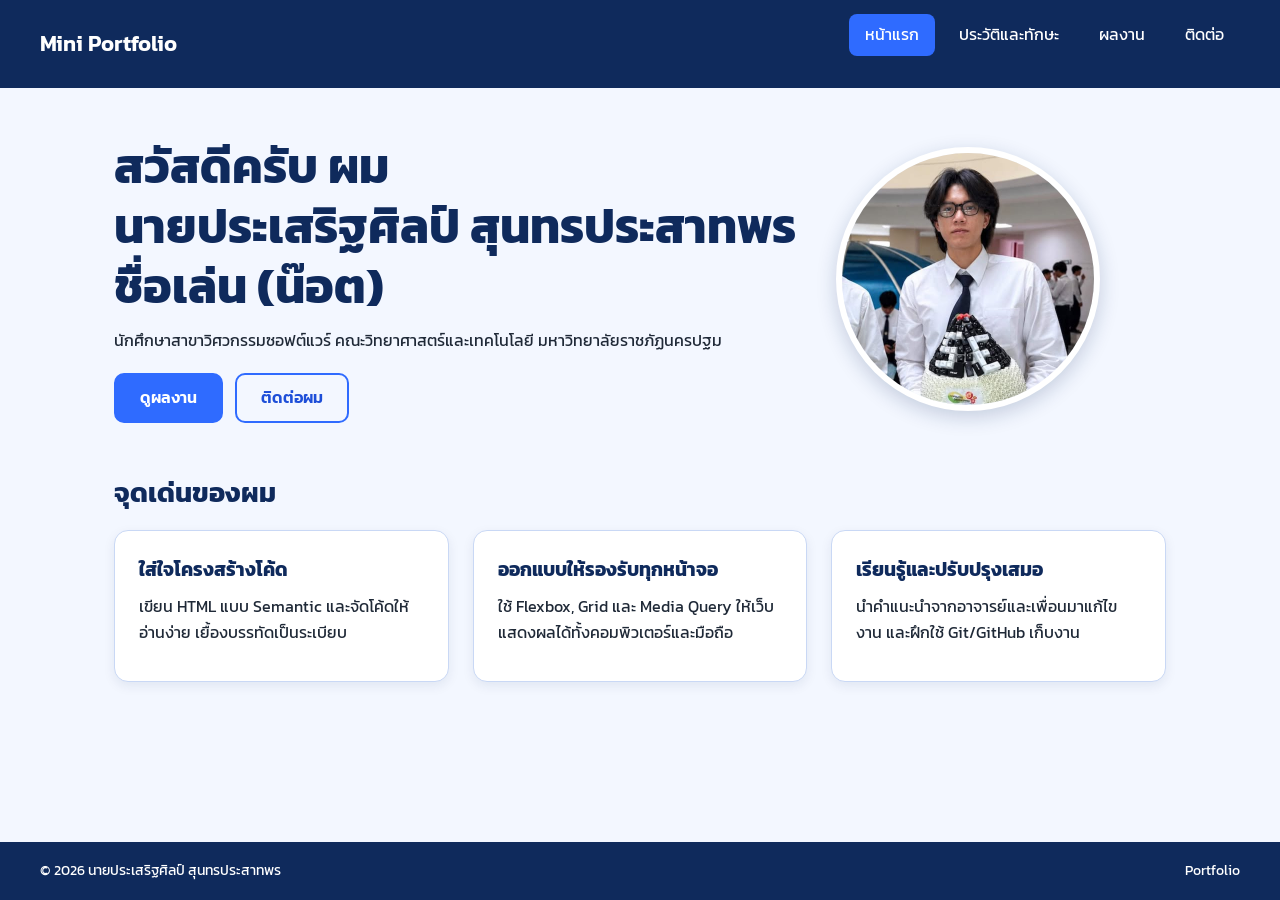
==== index.html @ 86c70d79 "Mini Portfolio" ====
<!DOCTYPE html>
<html lang="th">

<head>
    <meta charset="UTF-8">
    <meta name="viewport" content="width=device-width, initial-scale=1.0">
    <title>หน้าแรก | Portfolio ประเสริฐศิลป์ สุนทรประสาทพร</title>
    <link href="https://fonts.googleapis.com/css2?family=Kanit:wght@300;400;600&display=swap" rel="stylesheet">
    <link rel="stylesheet" href="css/style.css">
</head>


<body>
    <header class="site-header">
        <a class="brand" href="index.html">Mini Portfolio</a>
        <nav>
            <ul class="nav-list">
                <li><a href="index.html" class="active">หน้าแรก</a></li>
                <li><a href="about.html">ประวัติและทักษะ</a></li>
                <li><a href="projects.html">ผลงาน</a></li>
                <li><a href="contact.html">ติดต่อ</a></li>
            </ul>
        </nav>
    </header>

    <main>
        <section class="hero">
            <div class="hero-text">
                <h1>    สวัสดีครับ ผม
                    <span class="full-name">นายประเสริฐศิลป์ สุนทรประสาทพร</span>
                      ชื่อเล่น (น๊อต)
                </h1>
                <p>
                    นักศึกษาสาขาวิศวกรรมซอฟต์แวร์ คณะวิทยาศาสตร์และเทคโนโลยี มหาวิทยาลัยราชภัฏนครปฐม
                </p>
                <div class="btn-group">
                    <a class="btn" href="projects.html">ดูผลงาน</a>
                    <a class="btn btn-outline" href="contact.html">ติดต่อผม</a>
                </div>
            </div>
            <div class="hero-photo">
                <!-- ใส่รูปประจำตัวที่ images/profile.jpg (รูปสี่เหลี่ยมจัตุรัสจะสวยที่สุด) -->
                <img src="images/profile.jpg" alt="รูปประจำตัวของนายประเสริฐศิลป์ สุนทรประสาทพร">
            </div>
        </section>

        <section>
            <h2>จุดเด่นของผม</h2>
            <div class="card-grid">
                <article class="card">
                    <h3>ใส่ใจโครงสร้างโค้ด</h3>
                    <p>เขียน HTML แบบ Semantic และจัดโค้ดให้อ่านง่าย เยื้องบรรทัดเป็นระเบียบ</p>
                </article>
                <article class="card">
                    <h3>ออกแบบให้รองรับทุกหน้าจอ</h3>
                    <p>ใช้ Flexbox, Grid และ Media Query ให้เว็บแสดงผลได้ทั้งคอมพิวเตอร์และมือถือ</p>
                </article>
                <article class="card">
                    <h3>เรียนรู้และปรับปรุงเสมอ</h3>
                    <p>นำคำแนะนำจากอาจารย์และเพื่อนมาแก้ไขงาน และฝึกใช้ Git/GitHub เก็บงาน</p>
                </article>
            </div>
        </section>
    </main>

    <footer class="site-footer">
        <span>© 2026 นายประเสริฐศิลป์ สุนทรประสาทพร</span>
        <span>Portfolio</span>
    </footer>
</body>

</html>
---- css/style.css ----
:root {
  --navy: #0f2a5c;
  --blue: #2f6bff;
  --blue-dark: #1d4ed8;
  --bg: #f3f7ff;
  --white: #ffffff;
  --text: #1f2937;
  --muted: #4b5563;
  --line: #c9d8f5;
}

* {
  margin: 0;
  padding: 0;
  box-sizing: border-box;
}

body {
  font-family: "Kanit", Tahoma, Geneva, Verdana, sans-serif;
  background-color: var(--bg);
  color: var(--text);
  line-height: 1.6;
  min-height: 100vh;
  display: flex;
  flex-direction: column;
}

img {
  max-width: 100%;
  height: auto;
  display: block;
}

a {
  color: var(--blue-dark);
}

a:hover {
  color: var(--navy);
}

.site-header {
  background-color: var(--navy);
  padding: 14px 40px;
  display: flex;
  justify-content: space-between;
  align-items: center;
  flex-wrap: wrap;
  gap: 12px;
}

.brand {
  color: var(--white);
  text-decoration: none;
  font-size: 22px;
  font-weight: 600;
}

.brand:hover {
  color: var(--white);
}

.nav-list {
  list-style: none;
  display: flex;
  flex-wrap: wrap;
  gap: 8px;
}

.nav-list a {
  color: var(--white);
  text-decoration: none;
  padding: 8px 16px;
  border-radius: 8px;
  display: inline-block;
  transition: background-color 0.2s;
}

.nav-list a:hover {
  background-color: rgba(255, 255, 255, 0.2);
  color: var(--white);
}

.nav-list a.active {
  background-color: var(--blue);
  color: var(--white);
}

main {
  flex: 1;
  width: 100%;
  max-width: 1100px;
  margin: 0 auto;
  padding: 48px 24px;
}

section {
  margin-bottom: 48px;
}

h1 {
  font-size: clamp(1.9rem, 5vw, 3rem);
  line-height: 1.25;
  color: var(--navy);
  margin-bottom: 12px;
}

.full-name {
  white-space: nowrap;
}

h2 {
  font-size: 1.7rem;
  color: var(--navy);
  margin-bottom: 16px;
}

h3 {
  font-size: 1.2rem;
  color: var(--navy);
  margin-bottom: 8px;
}

p {
  margin-bottom: 12px;
}

ul,
ol {
  padding-left: 22px;
  margin-bottom: 12px;
}

li {
  margin-bottom: 6px;
}

.hero {
  display: grid;
  grid-template-columns: 1.2fr 0.8fr;
  gap: 40px;
  align-items: center;
}

.hero-role {
  font-size: 1.25rem;
  color: var(--blue-dark);
  font-weight: 600;
  margin-bottom: 16px;
}

.hero-photo img {
  width: 100%;
  max-width: 360px;
  aspect-ratio: 1 / 1;
  object-fit: cover;
  margin: 0 auto;
  border-radius: 50%;
  border: 6px solid var(--white);
  box-shadow: 0 6px 20px rgba(15, 42, 92, 0.2);
  background-color: #cbd5e1;
}

.btn-group {
  display: flex;
  flex-wrap: wrap;
  gap: 12px;
  margin-top: 20px;
}

.btn {
  display: inline-block;
  font-family: inherit;
  font-size: 16px;
  font-weight: 600;
  text-decoration: none;
  color: var(--white);
  background-color: var(--blue);
  border: 2px solid var(--blue);
  border-radius: 10px;
  padding: 10px 24px;
  cursor: pointer;
  transition: background-color 0.2s;
}

.btn:hover {
  background-color: var(--blue-dark);
  border-color: var(--blue-dark);
  color: var(--white);
}

.btn-outline {
  background-color: transparent;
  color: var(--blue-dark);
}

.card-grid {
  display: grid;
  grid-template-columns: repeat(3, 1fr);
  gap: 24px;
}

.card-grid-2 {
  display: grid;
  grid-template-columns: repeat(2, 1fr);
  gap: 24px;
}

.card {
  background-color: var(--white);
  border: 1px solid var(--line);
  border-radius: 14px;
  box-shadow: 0 4px 12px rgba(15, 42, 92, 0.08);
  padding: 24px;
}

.card:hover {
  box-shadow: 0 8px 20px rgba(15, 42, 92, 0.16);
}

.project-card {
  padding: 0;
  overflow: hidden;
  display: flex;
  flex-direction: column;
}

.project-card img {
  width: 100%;
  height: 200px;
  object-fit: cover;
  background-color: #cbd5e1;
}

.project-body {
  padding: 20px 24px 24px;
}

.tag-list {
  list-style: none;
  padding-left: 0;
  display: flex;
  flex-wrap: wrap;
  gap: 8px;
}

.tag-list li {
  background-color: #dbe7ff;
  color: var(--navy);
  border-radius: 999px;
  padding: 2px 12px;
  font-size: 14px;
  margin-bottom: 0;
}

.sub-menu {
  list-style: none;
  padding-left: 0;
  display: flex;
  flex-wrap: wrap;
  gap: 10px;
  margin-bottom: 32px;
}

.sub-menu a {
  display: inline-block;
  padding: 6px 16px;
  border: 1px solid var(--blue);
  border-radius: 999px;
  text-decoration: none;
}

.sub-menu a:hover {
  background-color: var(--blue);
  color: var(--white);
}

.contact-form label {
  display: block;
  font-weight: 600;
  margin-bottom: 4px;
}

.contact-form input,
.contact-form textarea {
  width: 100%;
  font-family: inherit;
  font-size: 16px;
  padding: 10px 12px;
  margin-bottom: 16px;
  border: 1px solid #9db4e6;
  border-radius: 8px;
}

.contact-form input:focus,
.contact-form textarea:focus {
  outline: 3px solid rgba(47, 107, 255, 0.35);
  border-color: var(--blue);
}

.note {
  font-size: 14px;
  color: var(--muted);
}

.site-footer {
  background-color: var(--navy);
  color: var(--white);
  padding: 18px 40px;
  display: flex;
  justify-content: space-between;
  flex-wrap: wrap;
  gap: 8px;
  font-size: 14px;
}

@media (max-width: 992px) {
  .card-grid {
    grid-template-columns: repeat(2, 1fr);
  }
}

@media (max-width: 768px) {
  .site-header,
  .site-footer {
    padding-left: 20px;
    padding-right: 20px;
  }

  .site-header {
    flex-direction: column;
    align-items: flex-start;
  }

  main {
    padding: 32px 16px;
  }

  .hero,
  .card-grid,
  .card-grid-2 {
    grid-template-columns: 1fr;
  }

  .hero-photo {
    order: -1;
  }

  .hero-photo img {
    max-width: 220px;
  }

  h2 {
    font-size: 1.4rem;
  }
}
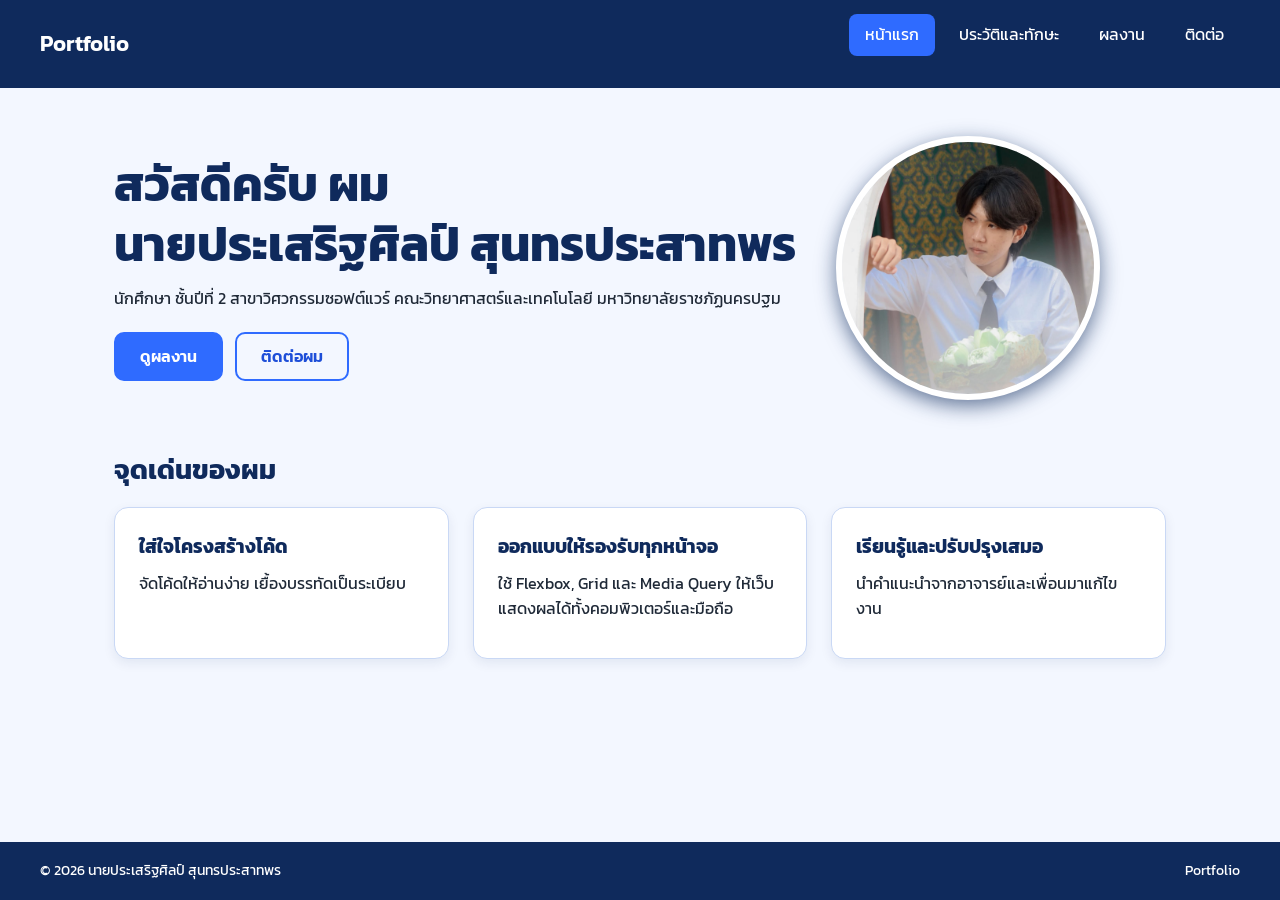
==== commit 159ed433: "Update" ====
--- a/index.html
+++ b/index.html
@@ -12,7 +12,7 @@
 
 <body>
     <header class="site-header">
-        <a class="brand" href="index.html">Mini Portfolio</a>
+        <a class="brand" href="index.html">Portfolio</a>
         <nav>
             <ul class="nav-list">
                 <li><a href="index.html" class="active">หน้าแรก</a></li>
@@ -28,10 +28,9 @@
             <div class="hero-text">
                 <h1>    สวัสดีครับ ผม
                     <span class="full-name">นายประเสริฐศิลป์ สุนทรประสาทพร</span>
-                      ชื่อเล่น (น๊อต)
                 </h1>
                 <p>
-                    นักศึกษาสาขาวิศวกรรมซอฟต์แวร์ คณะวิทยาศาสตร์และเทคโนโลยี มหาวิทยาลัยราชภัฏนครปฐม
+                    นักศึกษา ชั้นปีที่ 2 สาขาวิศวกรรมซอฟต์แวร์ คณะวิทยาศาสตร์และเทคโนโลยี มหาวิทยาลัยราชภัฏนครปฐม
                 </p>
                 <div class="btn-group">
                     <a class="btn" href="projects.html">ดูผลงาน</a>
@@ -39,8 +38,7 @@
                 </div>
             </div>
             <div class="hero-photo">
-                <!-- ใส่รูปประจำตัวที่ images/profile.jpg (รูปสี่เหลี่ยมจัตุรัสจะสวยที่สุด) -->
-                <img src="images/profile.jpg" alt="รูปประจำตัวของนายประเสริฐศิลป์ สุนทรประสาทพร">
+                <img src="images/me1.jpg" alt="รูปประจำตัวของนายประเสริฐศิลป์ สุนทรประสาทพร">
             </div>
         </section>
 
@@ -49,7 +47,7 @@
             <div class="card-grid">
                 <article class="card">
                     <h3>ใส่ใจโครงสร้างโค้ด</h3>
-                    <p>เขียน HTML แบบ Semantic และจัดโค้ดให้อ่านง่าย เยื้องบรรทัดเป็นระเบียบ</p>
+                    <p>จัดโค้ดให้อ่านง่าย เยื้องบรรทัดเป็นระเบียบ</p>
                 </article>
                 <article class="card">
                     <h3>ออกแบบให้รองรับทุกหน้าจอ</h3>
@@ -57,7 +55,7 @@
                 </article>
                 <article class="card">
                     <h3>เรียนรู้และปรับปรุงเสมอ</h3>
-                    <p>นำคำแนะนำจากอาจารย์และเพื่อนมาแก้ไขงาน และฝึกใช้ Git/GitHub เก็บงาน</p>
+                    <p>นำคำแนะนำจากอาจารย์และเพื่อนมาแก้ไขงาน</p>
                 </article>
             </div>
         </section>
--- a/css/style.css
+++ b/css/style.css
@@ -157,7 +157,7 @@
   margin: 0 auto;
   border-radius: 50%;
   border: 6px solid var(--white);
-  box-shadow: 0 6px 20px rgba(15, 42, 92, 0.2);
+  box-shadow: 0 6px 20px rgba(15, 42, 92, 0.632);
   background-color: #cbd5e1;
 }
 
@@ -214,9 +214,6 @@
   padding: 24px;
 }
 
-.card:hover {
-  box-shadow: 0 8px 20px rgba(15, 42, 92, 0.16);
-}
 
 .project-card {
   padding: 0;
@@ -298,10 +295,6 @@
   border-color: var(--blue);
 }
 
-.note {
-  font-size: 14px;
-  color: var(--muted);
-}
 
 .site-footer {
   background-color: var(--navy);
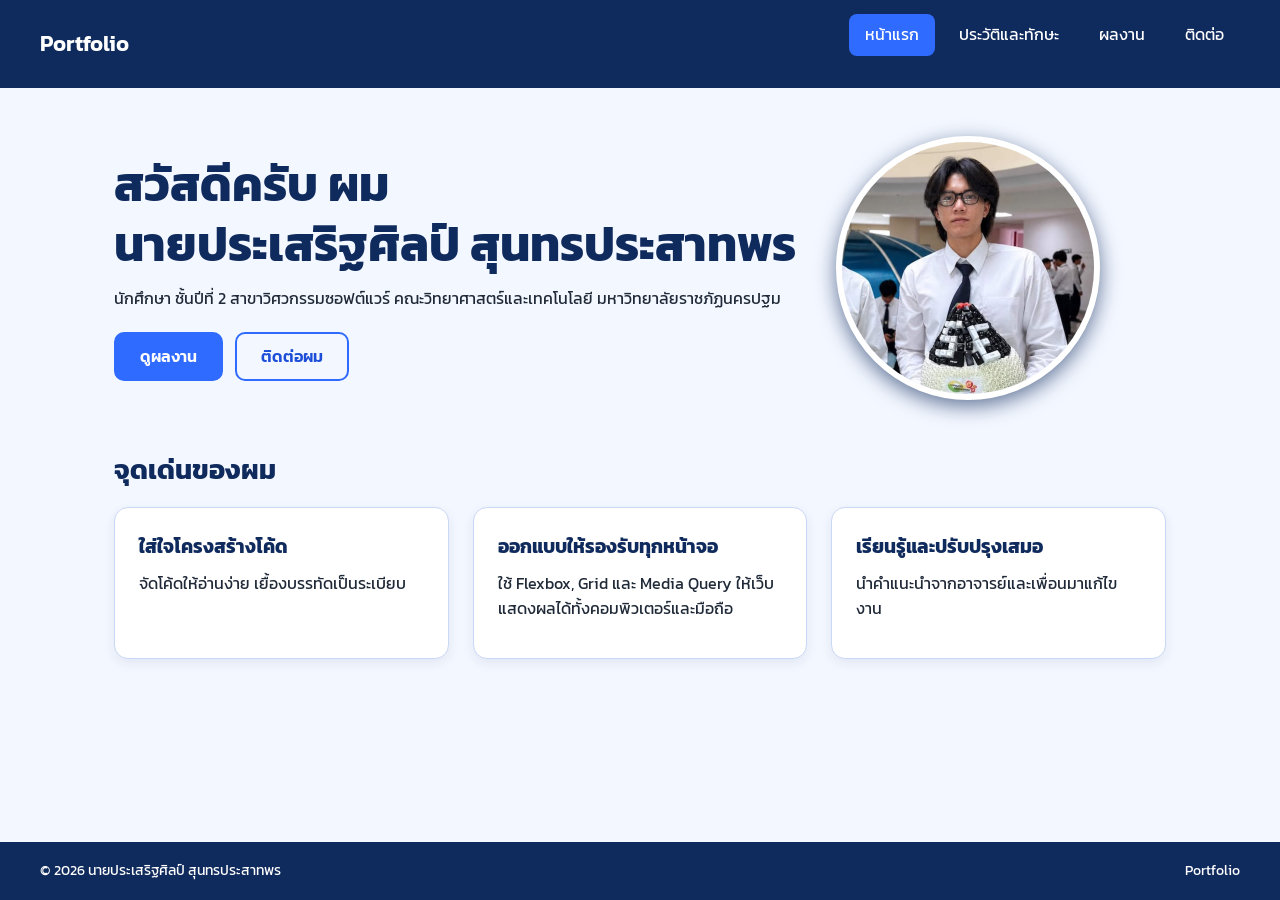
==== commit 60473364: "update-2" ====
--- a/index.html
+++ b/index.html
@@ -4,7 +4,7 @@
 <head>
     <meta charset="UTF-8">
     <meta name="viewport" content="width=device-width, initial-scale=1.0">
-    <title>หน้าแรก | Portfolio ประเสริฐศิลป์ สุนทรประสาทพร</title>
+    <title>หน้าแรก | Portfolio ประเสริฐศิลป์ </title>
     <link href="https://fonts.googleapis.com/css2?family=Kanit:wght@300;400;600&display=swap" rel="stylesheet">
     <link rel="stylesheet" href="css/style.css">
 </head>
@@ -12,7 +12,7 @@
 
 <body>
     <header class="site-header">
-        <a class="brand" href="index.html">Portfolio</a>
+        <a class="brand" href="index.html">Portfolio </a>
         <nav>
             <ul class="nav-list">
                 <li><a href="index.html" class="active">หน้าแรก</a></li>
